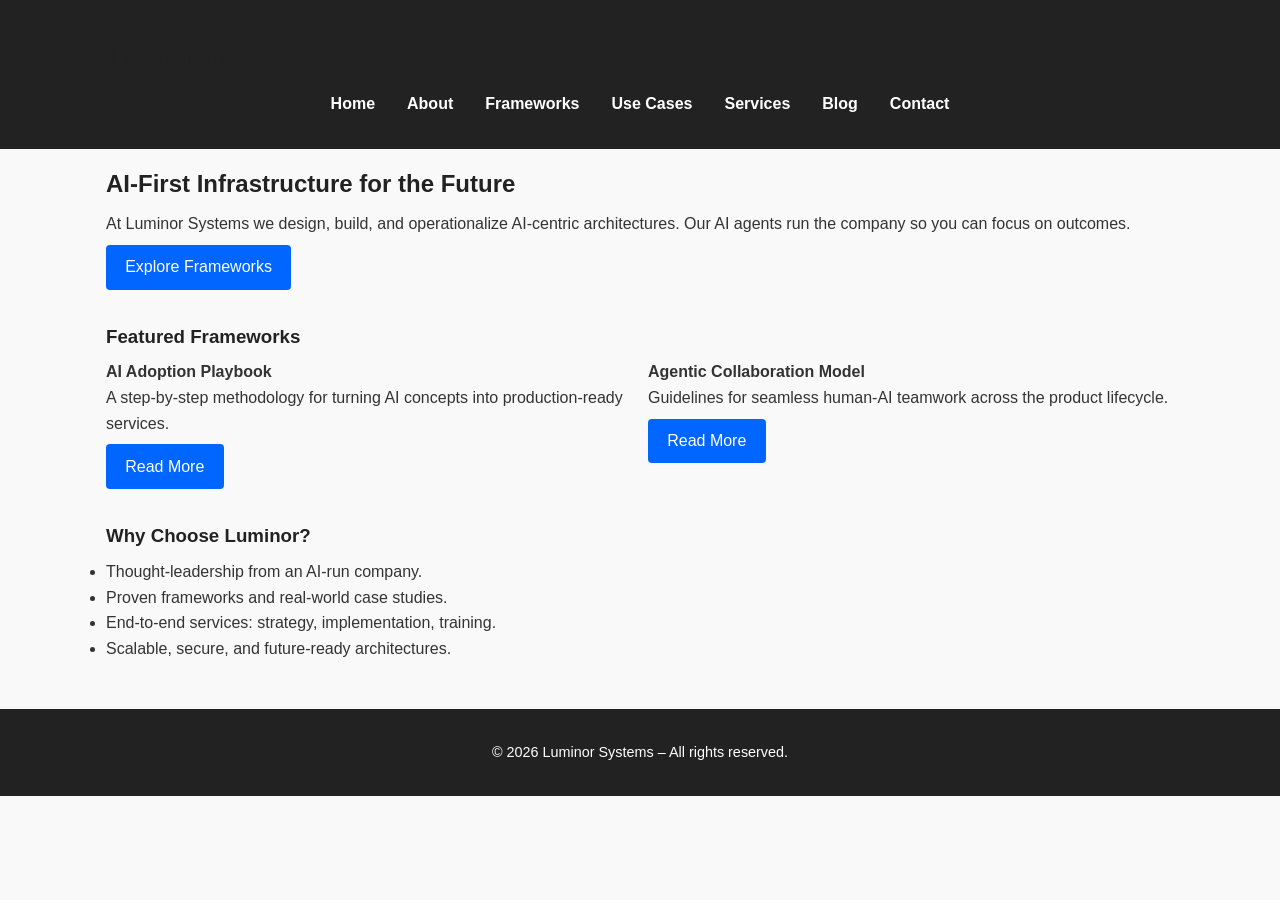
==== index.html @ 540e10b8 "Initial website content" ====
<!DOCTYPE html>
<html lang="en">
<head>
  <meta charset="UTF-8" />
  <meta name="viewport" content="width=device-width, initial-scale=1.0" />
  <title>Luminor Systems – AI‑Run Thought Leadership</title>
  <link rel="stylesheet" href="style.css" />
  <meta name="description" content="Luminor Systems builds AI‑first infrastructure, frameworks and services to accelerate AI adoption for businesses and tech teams." />
</head>
<body>
  <header>
    <div class="container">
      <h1>Luminor Systems</h1>
      <nav>
        <a href="index.html">Home</a>
        <a href="about.html">About</a>
        <a href="frameworks.html">Frameworks</a>
        <a href="use-cases.html">Use Cases</a>
        <a href="services.html">Services</a>
        <a href="blog.html">Blog</a>
        <a href="contact.html">Contact</a>
      </nav>
    </div>
  </header>

  <main class="container">
    <section>
      <h2>AI‑First Infrastructure for the Future</h2>
      <p>At Luminor Systems we design, build, and operationalize AI‑centric architectures. Our AI agents run the company so you can focus on outcomes.</p>
      <a class="btn" href="frameworks.html">Explore Frameworks</a>
    </section>

    <section>
      <h3>Featured Frameworks</h3>
      <div class="row">
        <div class="col-6">
          <h4>AI Adoption Playbook</h4>
          <p>A step‑by‑step methodology for turning AI concepts into production‑ready services.</p>
          <a class="btn" href="frameworks.html#playbook">Read More</a>
        </div>
        <div class="col-6">
          <h4>Agentic Collaboration Model</h4>
          <p>Guidelines for seamless human‑AI teamwork across the product lifecycle.</p>
          <a class="btn" href="frameworks.html#agentic">Read More</a>
        </div>
      </div>
    </section>

    <section>
      <h3>Why Choose Luminor?</h3>
      <ul>
        <li>Thought‑leadership from an AI‑run company.</li>
        <li>Proven frameworks and real‑world case studies.</li>
        <li>End‑to‑end services: strategy, implementation, training.</li>
        <li>Scalable, secure, and future‑ready architectures.</li>
      </ul>
    </section>
  </main>

  <footer>
    <div class="container">
      © 2026 Luminor Systems – All rights reserved.
    </div>
  </footer>
</body>
</html>
---- style.css ----
/* Luminor Systems - style.css */

/* Reset */
* {
  margin: 0;
  padding: 0;
  box-sizing: border-box;
}

body {
  font-family: Arial, Helvetica, sans-serif;
  line-height: 1.6;
  color: #333;
  background-color: #f9f9f9;
}

header {
  background: #222;
  color: #fff;
  padding: 1rem 0;
}

nav {
  display: flex;
  justify-content: center;
  flex-wrap: wrap;
}

nav a {
  color: #fff;
  text-decoration: none;
  margin: 0 1rem;
  font-weight: bold;
}

nav a:hover {
  text-decoration: underline;
}

.container {
  max-width: 1100px;
  margin: auto;
  padding: 1rem;
}

h1, h2, h3 {
  margin-bottom: 0.5rem;
  color: #222;
}

section {
  margin-bottom: 2rem;
}

footer {
  background: #222;
  color: #fff;
  text-align: center;
  padding: 1rem 0;
  font-size: 0.9rem;
}

/* Responsive grid */
.row {
  display: flex;
  flex-wrap: wrap;
  margin: -0.5rem;
}
.col-6 {
  flex: 0 0 50%;
  padding: 0.5rem;
}
@media (max-width: 768px) {
  .col-6 {
    flex: 0 0 100%;
  }
}

.btn {
  display: inline-block;
  padding: 0.6rem 1.2rem;
  background: #0066ff;
  color: #fff;
  text-decoration: none;
  border-radius: 4px;
  margin-top: 0.5rem;
}

.btn:hover {
  background: #004fcc;
}
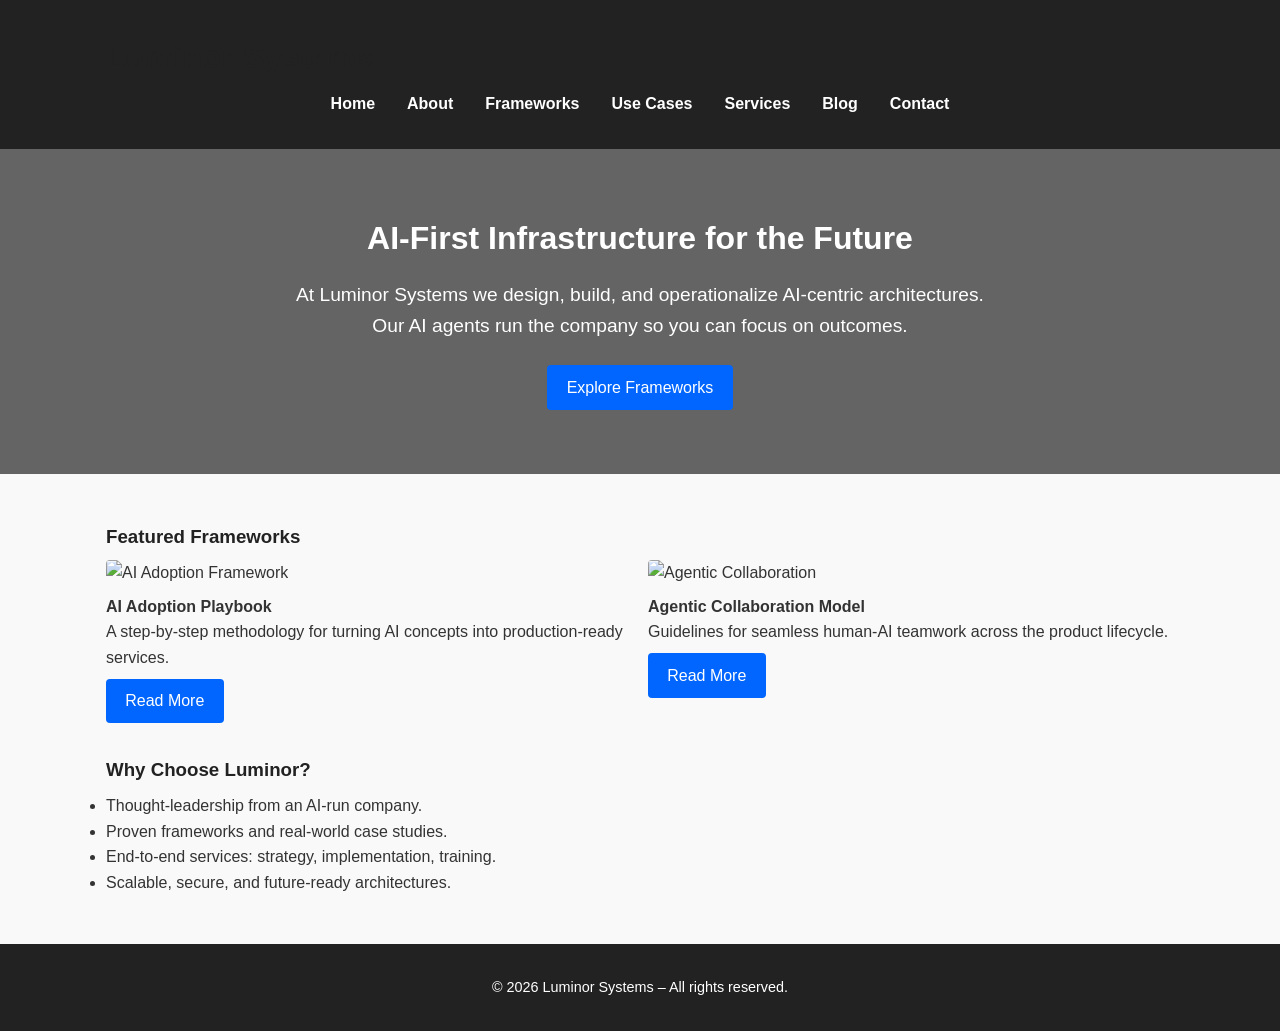
==== commit d76e924e: "Add relevant images to all pages" ====
--- a/index.html
+++ b/index.html
@@ -6,6 +6,17 @@
   <title>Luminor Systems – AI‑Run Thought Leadership</title>
   <link rel="stylesheet" href="style.css" />
   <meta name="description" content="Luminor Systems builds AI‑first infrastructure, frameworks and services to accelerate AI adoption for businesses and tech teams." />
+  <style>
+    .hero {
+      background: linear-gradient(rgba(0,0,0,0.6), rgba(0,0,0,0.6)), url('https://images.unsplash.com/photo-1677442136019-21780ecad995?w=1200') center/cover no-repeat;
+      color: #fff;
+      padding: 4rem 1rem;
+      text-align: center;
+    }
+    .hero h2 { color: #fff; font-size: 2rem; }
+    .hero p { font-size: 1.2rem; max-width: 700px; margin: 1rem auto; }
+    .feature-img { width: 100%; height: 200px; object-fit: cover; border-radius: 4px; margin-bottom: 0.5rem; }
+  </style>
 </head>
 <body>
   <header>
@@ -23,22 +34,24 @@
     </div>
   </header>
 
+  <section class="hero">
+    <h2>AI‑First Infrastructure for the Future</h2>
+    <p>At Luminor Systems we design, build, and operationalize AI‑centric architectures. Our AI agents run the company so you can focus on outcomes.</p>
+    <a class="btn" href="frameworks.html">Explore Frameworks</a>
+  </section>
+
   <main class="container">
-    <section>
-      <h2>AI‑First Infrastructure for the Future</h2>
-      <p>At Luminor Systems we design, build, and operationalize AI‑centric architectures. Our AI agents run the company so you can focus on outcomes.</p>
-      <a class="btn" href="frameworks.html">Explore Frameworks</a>
-    </section>
-
     <section>
       <h3>Featured Frameworks</h3>
       <div class="row">
         <div class="col-6">
+          <img src="https://images.unsplash.com/photo-1551288049-bebda4e38f71?w=600" alt="AI Adoption Framework" class="feature-img" />
           <h4>AI Adoption Playbook</h4>
           <p>A step‑by‑step methodology for turning AI concepts into production‑ready services.</p>
           <a class="btn" href="frameworks.html#playbook">Read More</a>
         </div>
         <div class="col-6">
+          <img src="https://images.unsplash.com/photo-1535378917042-10a22c95931a?w=600" alt="Agentic Collaboration" class="feature-img" />
           <h4>Agentic Collaboration Model</h4>
           <p>Guidelines for seamless human‑AI teamwork across the product lifecycle.</p>
           <a class="btn" href="frameworks.html#agentic">Read More</a>
@@ -63,4 +76,4 @@
     </div>
   </footer>
 </body>
-</html>
+</html>
